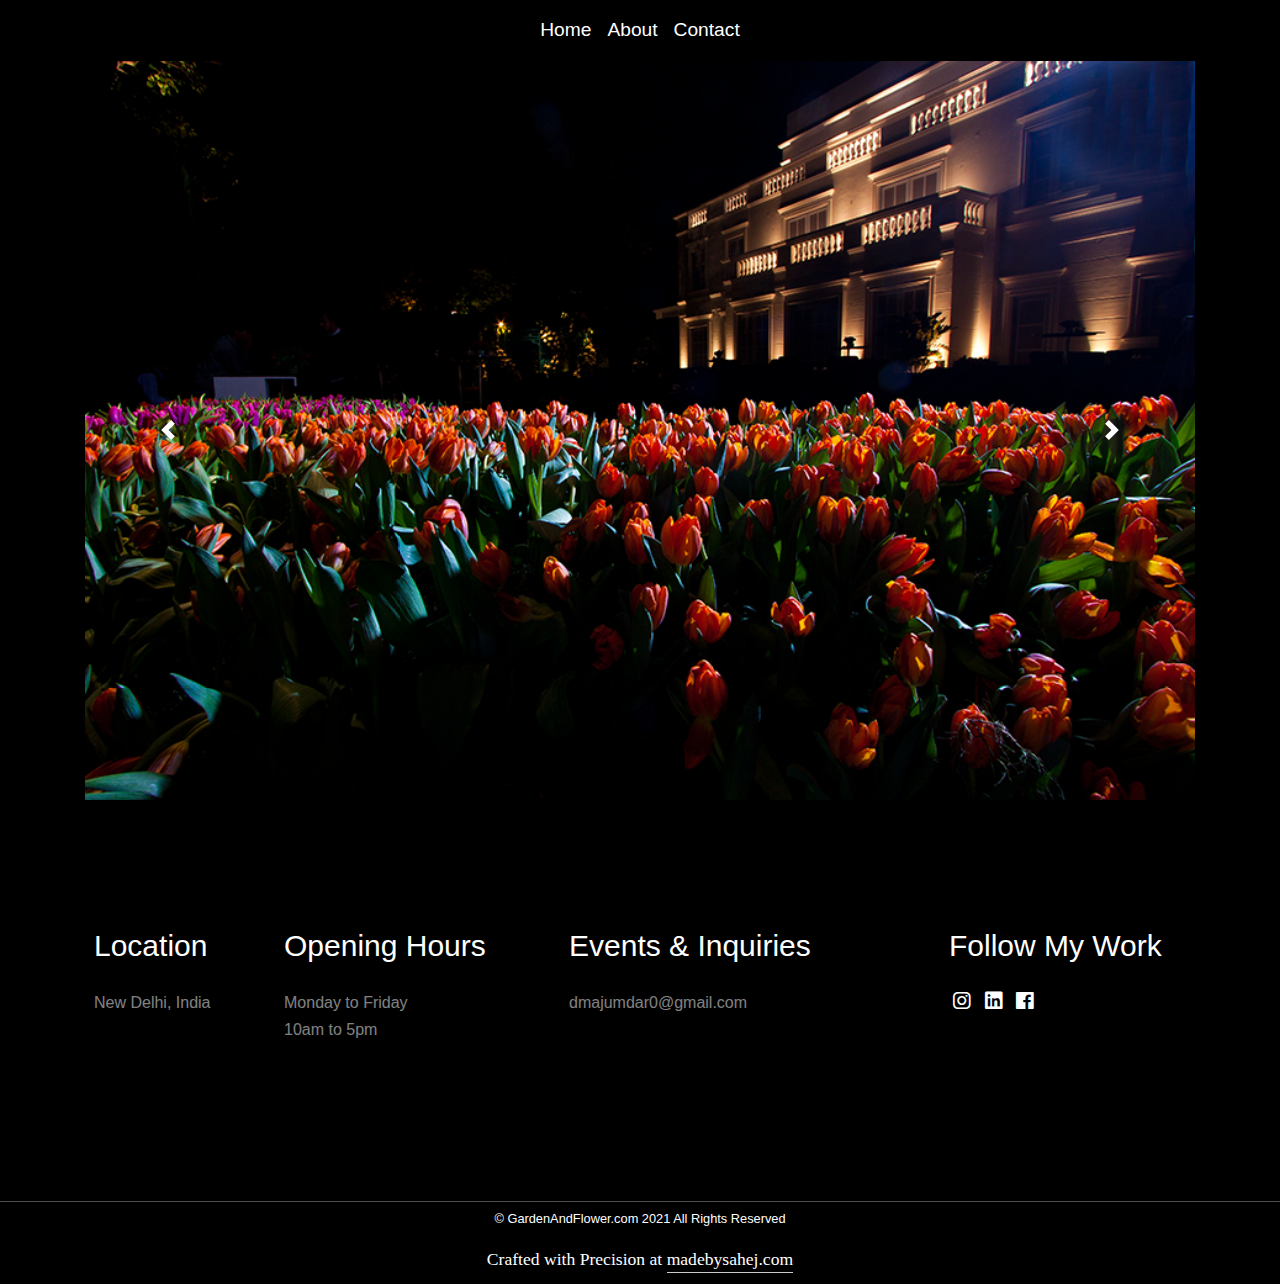
==== decor/index.html @ 406b1a4b "Style updates & Added Three pages" ====
<!doctype html>
<html lang="en">
<head>
	<meta charset="UTF-8">
    <meta name="viewport" content="width=device-width, initial-scale=1, shrink-to-fit=no">
	<meta name="author" content="Dr. Debjani Majumdar's Bespoke Flower Designs">

  <link rel="stylesheet" href="https://maxcdn.bootstrapcdn.com/bootstrap/4.0.0/css/bootstrap.min.css" integrity="sha384-Gn5384xqQ1aoWXA+058RXPxPg6fy4IWvTNh0E263XmFcJlSAwiGgFAW/dAiS6JXm" crossorigin="anonymous">
  <link rel="stylesheet" href="../assets/font-awesome/css/fontawesome-all.min.css">
  <link rel="stylesheet" href="../assets/css/magnific-popup.css">
  <link rel="stylesheet" href="../assets/css/odometer-theme-default.css">
  <link rel="stylesheet" href="../assets/css/style.css">

  <link rel="apple-touch-icon" sizes="180x180" href="../apple-touch-icon.png">
  <link rel="icon" type="image/png" sizes="32x32" href="../favicon-32x32.png">
  <link rel="icon" type="image/png" sizes="16x16" href="../favicon-16x16.png">
  <link rel="manifest" href="../site.webmanifest">
  <link rel="mask-icon" href="../safari-pinned-tab.svg" color="#5bbad5">
  <meta name="msapplication-TileColor" content="#da532c">
  <meta name="theme-color" content="#ffffff">

	<title>Decor by Dr. Debjani Majumdar</title>

</head>
<body class="has-loading-screen">

<div class="ts-page-wrapper">
    <!--Brand Navigation
    ====================================================================================================================
    -->

      <nav class="navbar navbar-expand-md fixed-top navbar-dark">
        <div class="container justify-content-end">
          <div class="collapse navbar-collapse" id="navbarSupportedContent">
            <ul class="navbar-nav me-auto mb-2 mb-lg-0 nav-links" id="nav-item">
              <li class="nav-item">
                <a class="nav-link" href="../">Home</a>
              </li>
              <li class="nav-item">
                <a class="nav-link" href="../about.html">About</a>
              </li>
              <li class="nav-item">
                <a class="nav-link" href="#ts-footer">Contact</a>
              </li>
            </ul>
          </div>
        </div>
      </nav>


    

    <!--Content
    ====================================================================================================================
    -->
    <div class="ts-content">
        
        <!--MAIN CONTENT
        ================================================================================================================
        ================================================================================================================
        -->
        <main id="ts-content">

            <!--Description
            ============================================================================================================
            -->
            <section class="pb-0 carousel-section">
                <div class="container">
                    <div id="carouselExampleControls" class="carousel slide" data-ride="carousel">
                        <div class="carousel-inner">
                          <div class="carousel-item active">
                            <img class="d-block w-100" src="1.jpg" alt="First slide">
                          </div>
                          <div class="carousel-item">
                            <img class="d-block w-100" src="2.jpg" alt="Second slide">
                          </div>
                          <div class="carousel-item">
                            <img class="d-block w-100" src="3.jpg" alt="Third slide">
                          </div>
                          <div class="carousel-item">
                            <img class="d-block w-100" src="4.jpg" alt="Fourth slide">
                          </div>
                          <div class="carousel-item">
                            <img class="d-block w-100" src="5.jpg" alt="Fifth slide">
                          </div>
                          <div class="carousel-item">
                            <img class="d-block w-100" src="6.jpg" alt="Sixth slide">
                          </div>
                          <div class="carousel-item">
                            <img class="d-block w-100" src="7.jpg" alt="Seventh slide">
                          </div>
                          <div class="carousel-item">
                            <img class="d-block w-100" src="8.jpg" alt="Eighth slide">
                          </div>
                          <div class="carousel-item">
                            <img class="d-block w-100" src="9.JPG" alt="Ninth slide">
                          </div>
                          <div class="carousel-item">
                            <img class="d-block w-100" src="10.JPG" alt="Tenth slide">
                          </div>
                          <div class="carousel-item">
                            <img class="d-block w-100" src="11.JPG" alt="Eleventh slide">
                          </div>
                          <div class="carousel-item">
                            <img class="d-block w-100" src="12.JPG" alt="Eleventh slide">
                          </div>
                          <div class="carousel-item">
                            <img class="d-block w-100" src="13.JPG" alt="Eleventh slide">
                          </div >
                          <div class="carousel-item">
                            <img class="d-block w-100" src="14.jpg" alt="Eleventh slide">
                          </div>
                          <div class="carousel-item">
                            <img class="d-block w-100" src="15.jpg" alt="Eleventh slide">
                          </div>
                          <div class="carousel-item">
                            <img class="d-block w-100" src="16.jpeg" alt="Eleventh slide">
                          </div>
                          <div class="carousel-item">
                            <img class="d-block w-100" src="17.JPG" alt="Eleventh slide">
                          </div>
                          <div class="carousel-item">
                            <img class="d-block w-100" src="19.jpg" alt="Eleventh slide">
                          </div>
                          <div class="carousel-item">
                            <img class="d-block w-100" src="20.jpg" alt="Eleventh slide">
                          </div>
                          <div class="carousel-item">
                            <img class="d-block w-100" src="21.jpg" alt="Eleventh slide">
                          </div>
                        </div>
                        <a class="carousel-control-prev" href="#carouselExampleControls" role="button" data-slide="prev">
                          <span class="carousel-control-prev-icon" aria-hidden="true"></span>
                          <span class="sr-only">Previous</span>
                        </a>
                        <a class="carousel-control-next" href="#carouselExampleControls" role="button" data-slide="next">
                          <span class="carousel-control-next-icon" aria-hidden="true"></span>
                          <span class="sr-only">Next</span>
                        </a>
                      </div>
                </div>
            </section>  
        <!--FOOTER
        ================================================================================================================
        ================================================================================================================
        -->
        <footer id="ts-footer">
            <section id="ts-footer-main">
                <div class="container">

                    <div class="row">

                        <div class="col-md-2 px-4">
                            <h3>Location</h3>
                            <p>New Delhi, India
                            </p>
                        </div>
                        <div class="col-md-3 px-4">
                            <h3>Opening Hours</h3>
                            <p>Monday to Friday<br>
                                10am to 5pm
                                
                            </p>
                        </div>
                        <div class="col-md-4 px-4">
                            <h3>Events & Inquiries</h3>
                            <p><a href="mailto:dmajumdar0@gmail.com">dmajumdar0@gmail.com</a><br>
                                

                            </p>
                        </div>
                        <div class="col-md-3 px-4">
                            <h3>Follow My Work</h3>
                            <div class="ts-group h5">
                                <a href="https://www.instagram.com/gardenandflower_official/" target="blank" class="px-1">
                                    <i class="fab fa-instagram"></i>
                                </a>
                                <a href="https://www.linkedin.com/in/debjani-maitra-998a851a5/" target="blank" class="px-1">
                                    <i class="fab fa-linkedin"></i>
                                </a>
                                <a href="https://www.facebook.com/gardenandflowerofficial/" target="blank" class="px-1">
                                    <i class="fab fa-facebook"></i>
                                </a>
                            </div>
                        </div>

                    </div>
                </div>
            </section>

            <section>
                <div class="container py-1 text-center">
                    <small>© GardenAndFlower.com 2021 All Rights Reserved</small>
                    <h6 class="font-alt pt-3 credit">Crafted with Precision at <a href="https://madebysahej.com" class="ts-underline mb-5 mb-md-0 d-inline-block">madebysahej.com</a></h6>
                </div>
            </section>

        </footer>
        <!--end #footer-->

    </div>
    <!--end page-->

</div>

    <script src="https://code.jquery.com/jquery-3.3.1.slim.min.js" integrity="sha384-q8i/X+965DzO0rT7abK41JStQIAqVgRVzpbzo5smXKp4YfRvH+8abtTE1Pi6jizo" crossorigin="anonymous"></script>
    <script src="https://cdnjs.cloudflare.com/ajax/libs/popper.js/1.14.7/umd/popper.min.js" integrity="sha384-UO2eT0CpHqdSJQ6hJty5KVphtPhzWj9WO1clHTMGa3JDZwrnQq4sF86dIHNDz0W1" crossorigin="anonymous"></script>
	<script src="../assets/bootstrap/js/bootstrap.min.js"></script>
    <script src="../assets/js/imagesloaded.pkgd.min.js"></script>
	<script src="../assets/js/isInViewport.jquery.js"></script>
	<script src="../assets/js/jquery.magnific-popup.min.js"></script>
	<script src="../assets/js/scrolla.jquery.min.js"></script>
	<script src="../assets/js/jquery.validate.min.js"></script>
	<script src="../assets/js/jquery-validate.bootstrap-tooltip.min.js"></script>
	<script src="../assets/js/owl.carousel.min.js"></script>
    <script src="../assets/js/custom.js"></script>

</body>
</html>
---- assets/css/odometer-theme-default.css ----
.odometer.odometer-auto-theme, .odometer.odometer-theme-default {
  display: inline-block;
  vertical-align: middle;
  *vertical-align: auto;
  *zoom: 1;
  *display: inline;
  position: relative;
}
.odometer.odometer-auto-theme .odometer-digit, .odometer.odometer-theme-default .odometer-digit {
  display: inline-block;
  vertical-align: middle;
  *vertical-align: auto;
  *zoom: 1;
  *display: inline;
  position: relative;
}
.odometer.odometer-auto-theme .odometer-digit .odometer-digit-spacer, .odometer.odometer-theme-default .odometer-digit .odometer-digit-spacer {
  display: inline-block;
  vertical-align: middle;
  *vertical-align: auto;
  *zoom: 1;
  *display: inline;
  visibility: hidden;
}
.odometer.odometer-auto-theme .odometer-digit .odometer-digit-inner, .odometer.odometer-theme-default .odometer-digit .odometer-digit-inner {
  text-align: left;
  display: block;
  position: absolute;
  top: 0;
  left: 0;
  right: 0;
  bottom: 0;
  overflow: hidden;
}
.odometer.odometer-auto-theme .odometer-digit .odometer-ribbon, .odometer.odometer-theme-default .odometer-digit .odometer-ribbon {
  display: block;
}
.odometer.odometer-auto-theme .odometer-digit .odometer-ribbon-inner, .odometer.odometer-theme-default .odometer-digit .odometer-ribbon-inner {
  display: block;
  -webkit-backface-visibility: hidden;
}
.odometer.odometer-auto-theme .odometer-digit .odometer-value, .odometer.odometer-theme-default .odometer-digit .odometer-value {
  display: block;
  -webkit-transform: translateZ(0);
}
.odometer.odometer-auto-theme .odometer-digit .odometer-value.odometer-last-value, .odometer.odometer-theme-default .odometer-digit .odometer-value.odometer-last-value {
  position: absolute;
}
.odometer.odometer-auto-theme.odometer-animating-up .odometer-ribbon-inner, .odometer.odometer-theme-default.odometer-animating-up .odometer-ribbon-inner {
  -webkit-transition: -webkit-transform 2s;
  -moz-transition: -moz-transform 2s;
  -ms-transition: -ms-transform 2s;
  -o-transition: -o-transform 2s;
  transition: transform 2s;
}
.odometer.odometer-auto-theme.odometer-animating-up.odometer-animating .odometer-ribbon-inner, .odometer.odometer-theme-default.odometer-animating-up.odometer-animating .odometer-ribbon-inner {
  -webkit-transform: translateY(-100%);
  -moz-transform: translateY(-100%);
  -ms-transform: translateY(-100%);
  -o-transform: translateY(-100%);
  transform: translateY(-100%);
}
.odometer.odometer-auto-theme.odometer-animating-down .odometer-ribbon-inner, .odometer.odometer-theme-default.odometer-animating-down .odometer-ribbon-inner {
  -webkit-transform: translateY(-100%);
  -moz-transform: translateY(-100%);
  -ms-transform: translateY(-100%);
  -o-transform: translateY(-100%);
  transform: translateY(-100%);
}
.odometer.odometer-auto-theme.odometer-animating-down.odometer-animating .odometer-ribbon-inner, .odometer.odometer-theme-default.odometer-animating-down.odometer-animating .odometer-ribbon-inner {
  -webkit-transition: -webkit-transform 2s;
  -moz-transition: -moz-transform 2s;
  -ms-transition: -ms-transform 2s;
  -o-transition: -o-transform 2s;
  transition: transform 2s;
  -webkit-transform: translateY(0);
  -moz-transform: translateY(0);
  -ms-transform: translateY(0);
  -o-transform: translateY(0);
  transform: translateY(0);
}

.odometer.odometer-auto-theme, .odometer.odometer-theme-default {
  font-family: "Helvetica Neue", sans-serif;
  line-height: 1.1em;
}
.odometer.odometer-auto-theme .odometer-value, .odometer.odometer-theme-default .odometer-value {
  text-align: center;
}
---- assets/css/style.css ----
/*----------------------------------------------------------------------------------------------------------------------
Project:	    Preus
Version:        1.0.0

Default Color   #000;
Background Color  #fff;

Body copy:		'Poppins', sans-serif; 16px;
Headers:		'Poppins', sans-serif;

----------------------------------------------------------------------------------------------------------------------*/

/*----------------------------------------------------------------------------------------------------------------------
[Table of contents]

A. Basic Styling
  -- Styling

B. Helpers
  -- animations
  -- align
  -- borders
  -- colors
  -- column-count
  -- background
  -- height
  -- margin
  -- list
  -- no-gutters
  -- opacity
  -- overflow
  -- padding
  -- position
  -- shadow
  -- typography
  -- title
  -- transitions
  -- utilities
  -- video-bg
  -- width
  -- z-index

C. Components
  -- block
  -- blockquote
  -- blog
  -- box
  -- buttons
  -- card
  -- circle
  -- description-list
  -- forms
  -- footer
  -- gallery
  -- hr
  -- inputs
  -- item
  -- list
  -- loading-screen
  -- map
  -- member
  -- hero
  -- navbar
  -- page
  -- partners

D. Plugins Styles
  -- Magnific Popup
  -- Owl Carousel

E. Template Specific Elements
  -- Other


----------------------------------------------------------------------------------------------------------------------*/

/***********************************************************************************************************************
A. Basic Styling
***********************************************************************************************************************/

/*-------------------------------------------
  -- Styling - Colors, Font Size, Font Family
-------------------------------------------*/

body {
    font-family: 'DM Sans', sans-serif;
    font-size: 1rem;
    margin: 0;
    padding: 0;
}

html {
    font-size: 90%;
}

@media (min-width: 36rem) and (max-width: 47.9375rem) {
    html {
        font-size: 85%;
    }
}

@media (min-width: 48rem) and (max-width: 61.9375rem) {
    html {
        font-size: 90%;
    }
}

@media (min-width: 62rem) and (max-width: 74.9375rem) {
    html {
        font-size: 95%;
    }
}

@media (min-width: 75rem) {
    html {
        font-size: 100%;
    }
}

h1, .ts-h1 {
    font-weight: 600;
    margin-bottom: .5rem;
}

@media (min-width: 48rem) {
    h1, .ts-h1 {
        font-size: 3rem;
    }
}

@media (min-width: 75rem) {
    h1, .ts-h1 {
        font-size: 4rem;
    }
}

@media (min-width: 62rem) {
    h1, .ts-h1 {
        margin-bottom: 1rem;
    }
}

h2, .ts-h2 {
    font-size: 1.625rem;
    font-weight: 300;
}

@media (min-width: 48rem) {
    h2, .ts-h2 {
        font-size: 1.875rem;
    }
}

@media (min-width: 75rem) {
    h2, .ts-h2 {
        font-size: 2.25rem;
    }
}

h3, .ts-h3 {
    font-size: 1.5rem;
    margin-bottom: 1.5625rem;
}

@media (min-width: 36rem) {
    h3, .ts-h3 {
        font-size: 1.375rem;
    }
}

.pd-lg {
    padding-left: 30;
}

@media (min-width: 75rem) {
    h3, .ts-h3 {
        font-size: 1.875rem;
    }
    
    .pd-lg {
        padding-left: 80px;
    }
}

h4, .ts-h4 {
    font-size: 1.25rem;
    font-weight: 300;
}
#head {
    font-size: 2.5rem;
    font-weight: 400;
    margin-top: auto;
}

.hero-wrapper {
    height: 100%;
}

.subhead {
    margin-top: 5vh;
    text-shadow: 0px 0px 30px rgba(0, 0, 0, 1);
    line-height: 1.5;
}

.about-pic {
    max-width: 100%;
    margin-bottom: 20px;
}

.details {
    max-width: 66%;
}

@media (max-width: 74.9rem) {
    #head {
        font-size: 1.8rem;
        margin-top: ;
    }
    h2 {
        font-size: 2rem;
    }
    .subhead {
        font-size: 1.1rem;
    }
}
.subhead {
    font-size: 1.3rem;
}


@media (min-width: 48rem) {
    h4, .ts-h4 {
        font-size: 1.5rem;
    }
    .about-pic {
    padding-right: 5vw;
    }
}

h5, .ts-h5 {
    font-size: 1.125rem;
    line-height: 1.5;
}

@media (min-width: 36rem) {
    h5, .ts-h5 {
        font-size: 1.25rem;
    }
}

h6, .ts-h6 {
    font-size: 1rem;
    line-height: 1.5;
}

.font-alt {
    font-family: 'Crimson Text', serif  !important;
}

.credit {
    font-size: 1.1rem;
}

/***********************************************************************************************************************
B. Helpers
***********************************************************************************************************************/

/*-------------------------------------------
  -- Animations
-------------------------------------------*/

[data-animate] {
    opacity: 0;
    -webkit-animation-fill-mode: forwards;
            animation-fill-mode: forwards;
    -webkit-animation-duration: .8s;
            animation-duration: .8s;
    -webkit-animation-timing-function: cubic-bezier(.67, .01, .08, .99);
            animation-timing-function: cubic-bezier(.67, .01, .08, .99);
}

/* Fade In Up */

@-webkit-keyframes ts-fadeInUp {
    from {
        opacity: 0;
        -webkit-transform: translate3d(0, 1.25rem, 0);
                transform: translate3d(0, 1.25rem, 0);
    }

    to {
        opacity: 1;
        -webkit-transform: translate3d(0, 0, 0);
                transform: translate3d(0, 0, 0);
    }
}

@keyframes ts-fadeInUp {
    from {
        opacity: 0;
        -webkit-transform: translate3d(0, 1.25rem, 0);
                transform: translate3d(0, 1.25rem, 0);
    }

    to {
        opacity: 1;
        -webkit-transform: translate3d(0, 0, 0);
                transform: translate3d(0, 0, 0);
    }
}

.ts-fadeInUp {
    -webkit-animation-name: ts-fadeInUp;
            animation-name: ts-fadeInUp;
}

/* Fade In Down */

@-webkit-keyframes ts-fadeInDown {
    from {
        opacity: 0;
        -webkit-transform: translate3d(0, -1.25rem, 0);
                transform: translate3d(0, -1.25rem, 0);
    }

    to {
        opacity: 1;
        -webkit-transform: translate3d(0, 0, 0);
                transform: translate3d(0, 0, 0);
    }
}

@keyframes ts-fadeInDown {
    from {
        opacity: 0;
        -webkit-transform: translate3d(0, -1.25rem, 0);
                transform: translate3d(0, -1.25rem, 0);
    }

    to {
        opacity: 1;
        -webkit-transform: translate3d(0, 0, 0);
                transform: translate3d(0, 0, 0);
    }
}

.ts-fadeInDown {
    -webkit-animation-name: ts-fadeInDown;
            animation-name: ts-fadeInDown;
}

/* Fade In Left */

@-webkit-keyframes ts-fadeInLeft {
    from {
        opacity: 0;
        -webkit-transform: translate3d(-1.25rem, 0, 0);
                transform: translate3d(-1.25rem, 0, 0);
    }

    to {
        opacity: 1;
        -webkit-transform: translate3d(0, 0, 0);
                transform: translate3d(0, 0, 0);
    }
}

@keyframes ts-fadeInLeft {
    from {
        opacity: 0;
        -webkit-transform: translate3d(-1.25rem, 0, 0);
                transform: translate3d(-1.25rem, 0, 0);
    }

    to {
        opacity: 1;
        -webkit-transform: translate3d(0, 0, 0);
                transform: translate3d(0, 0, 0);
    }
}

.ts-fadeInLeft {
    -webkit-animation-name: ts-fadeInLeft;
            animation-name: ts-fadeInLeft;
}

/* Fade In Right */

@-webkit-keyframes ts-fadeInRight {
    from {
        opacity: 0;
        -webkit-transform: translate3d(1.25rem, 0, 0);
                transform: translate3d(1.25rem, 0, 0);
    }

    to {
        opacity: 1;
        -webkit-transform: translate3d(0, 0, 0);
                transform: translate3d(0, 0, 0);
    }
}

@keyframes ts-fadeInRight {
    from {
        opacity: 0;
        -webkit-transform: translate3d(1.25rem, 0, 0);
                transform: translate3d(1.25rem, 0, 0);
    }

    to {
        opacity: 1;
        -webkit-transform: translate3d(0, 0, 0);
                transform: translate3d(0, 0, 0);
    }
}

.ts-fadeInRight {
    -webkit-animation-name: ts-fadeInRight;
            animation-name: ts-fadeInRight;
}

/* Zoom In */

@-webkit-keyframes ts-zoomIn {
    from {
        opacity: 0;
        -webkit-transform: scale(.5);
                transform: scale(.5);
    }

    to {
        opacity: 1;
        -webkit-transform: scale(1);
                transform: scale(1);
    }
}

@keyframes ts-zoomIn {
    from {
        opacity: 0;
        -webkit-transform: scale(.5);
                transform: scale(.5);
    }

    to {
        opacity: 1;
        -webkit-transform: scale(1);
                transform: scale(1);
    }
}

.ts-zoomIn {
    -webkit-animation-name: ts-zoomIn;
            animation-name: ts-zoomIn;
}

/* Zoom Out In */

@-webkit-keyframes ts-zoomOutIn {
    from {
        opacity: 0;
        -webkit-transform: scale(1.1);
                transform: scale(1.1);
    }

    to {
        opacity: 1;
        -webkit-transform: scale(1);
                transform: scale(1);
    }
}

@keyframes ts-zoomOutIn {
    from {
        opacity: 0;
        -webkit-transform: scale(1.1);
                transform: scale(1.1);
    }

    to {
        opacity: 1;
        -webkit-transform: scale(1);
                transform: scale(1);
    }
}

.ts-zoomOutIn {
    -webkit-animation-name: ts-zoomOutIn;
            animation-name: ts-zoomOutIn;
}

/* Zoom In Short */

@-webkit-keyframes ts-zoomInShort {
    from {
        opacity: 0;
        -webkit-transform: scale(.9);
                transform: scale(.9);
    }

    to {
        opacity: 1;
        -webkit-transform: scale(1);
                transform: scale(1);
    }
}

@keyframes ts-zoomInShort {
    from {
        opacity: 0;
        -webkit-transform: scale(.9);
                transform: scale(.9);
    }

    to {
        opacity: 1;
        -webkit-transform: scale(1);
                transform: scale(1);
    }
}

.ts-zoomInShort {
    -webkit-animation-name: ts-zoomInShort;
            animation-name: ts-zoomInShort;
}

/* Reveal */

@-webkit-keyframes ts-reveal {
    from {
        opacity: 0;
        -webkit-transform: scale(.9);
                transform: scale(.9);
    }

    to {
        opacity: 1;
        -webkit-transform: scale(1);
                transform: scale(1);
    }
}

@keyframes ts-reveal {
    from {
        opacity: 0;
        -webkit-transform: scale(.9);
                transform: scale(.9);
    }

    to {
        opacity: 1;
        -webkit-transform: scale(1);
                transform: scale(1);
    }
}

[data-animate="ts-reveal"] {
    opacity: 1;
}

[data-animate="ts-reveal"].animated .wrapper span {
    -webkit-transform: translateY(0%);
            transform: translateY(0%);
}

[data-animate="ts-reveal"] .wrapper {
    display: inline-block;
    margin-bottom: -1rem;
    overflow: hidden;
}

[data-animate="ts-reveal"] .wrapper span {
    display: inline-block;
    transition: transform 1.5s cubic-bezier(0.65, 0, 0.35, 1);
    transition: transform 1.5s cubic-bezier(0.65, 0, 0.35, 1);
    transition: transform 1.5s cubic-bezier(0.65, 0, 0.35, 1);
                -webkit-transform 1s cubic-bezier(0.65, 0, 0.35, 1);
    -webkit-transform: translateY(100%);
            transform: translateY(100%);
}

/* -- Align */

.ts-align__vertical {
    display: flex;
    align-items: center;
}

/*-------------------------------------------
  -- Borders
-------------------------------------------*/

:root {
    /* Border radius *//* Border bottom */
}

.ts-border-radius__sm {
    border-radius: .125rem;
    overflow: hidden;
}

.ts-border-radius__md {
    border-radius: .25rem;
    overflow: hidden;
}

.ts-border-radius__lg {
    border-radius: .5rem;
    overflow: hidden;
}

.ts-border-radius__xl {
    border-radius: .75rem;
    overflow: hidden;
}

.ts-border-radius__pill {
    border-radius: 6.25rem !important;
    overflow: hidden;
}

.ts-border-radius__round-shape {
    border-radius: 187.5rem;
    overflow: hidden;
}

.ts-border-none {
    border: none;
}

.ts-border-bottom {
    border-bottom: .0625rem solid rgba(0, 0, 0, .1);
}

.ts-border-muted {
    border-color: rgba(0, 0, 0, .1) !important;
}

.ts-border-light {
    border-color: rgba(255, 255, 255, .2) !important;
}

.ts-border-dark {
    border-color: rgba(0, 0, 0, .4) !important;
}

.ts-font-color__white {
    color: #fff;
}

.ts-font-color__black {
    color: #000;
}

.ts-font-color__primary {
    color: #000;
}

.ts-bg-primary {
    background-color: #000;
}

.ts-column-count-2 {
    -webkit-column-count: 2;
            column-count: 2;
}

.ts-column-count-3 {
    -webkit-column-count: 3;
            column-count: 3;
}

.ts-column-count-4 {
    -webkit-column-count: 4;
            column-count: 4;
}

/*-------------------------------------------
  -- Background
-------------------------------------------*/

.full-width {
    width: 100%;
}

[data-bg-image] {
    background-size: cover;
    background-position: 50%;
}

.ts-background {
    bottom: 0;
    left: 0;
    height: 100%;
    overflow: hidden;
    position: absolute;
    width: 100%;
    z-index: -2;
}

.ts-background .ts-background {
    height: 100%;
    width: 100%;
}

.ts-background-repeat {
    background-repeat: repeat !important;
    background-size: inherit !important;
}

.ts-background-repeat .ts-background-image {
    background-repeat: repeat;
    background-size: inherit;
}

.ts-background-image, .ts-img-into-bg {
    background-repeat: no-repeat;
    background-size: cover;
    background-position: 50%;
    height: 100%;
    overflow: hidden;
    width: 100%;
    position: absolute;
    top: 0;
    left: 0;
}

.ts-background-image img, .ts-img-into-bg img {
    display: none;
}

.ts-background-original-size {
    background-size: inherit;
}

.ts-background-size-cover {
    background-size: cover;
}

.ts-background-size-contain {
    background-size: contain;
}

.ts-background-repeat-x {
    background-repeat: repeat-x;
}

.ts-background-repeat-y {
    background-repeat: repeat-y;
}

.ts-background-repeat-repeat {
    background-repeat: repeat;
    background-size: inherit;
}

.ts-background-position-top {
    background-position: top;
}

.ts-background-position-center {
    background-position: center;
}

.ts-background-position-bottom {
    background-position: bottom;
}

.ts-background-position-left {
    background-position-x: left !important;
}

.ts-background-position-right {
    background-position-x: right !important;
}

.ts-background-particles {
    height: 120%;
    left: 0;
    margin-left: -10%;
    margin-top: -10%;
    overflow: hidden;
    position: absolute;
    top: 0;
    width: 120%;
    z-index: 1;
}

.ts-background-is-dark {
    color: #fff;
}

.ts-background-is-dark .form-control {
    box-shadow: 0 0 0 .125rem rgba(255, 255, 255, .2);
}

.ts-background-is-dark .form-control:focus {
    box-shadow: 0 0 0 .125rem rgba(255, 255, 255, .4);
}

.ts-background-is-dark .ts-btn-border-muted {
    border-color: rgba(255, 255, 255, .1);
}

.ts-video-bg {
    height: 100%;
}

.ts-video-bg .fluid-width-video-wrapper {
    height: 100%;
}

.ts-bg-black {
    background-color: #000;
}

/*-------------------------------------------
  -- Height
-------------------------------------------*/

.ts-height--25vh {
    height: 25vh;
}

.ts-height--50vh {
    height: 50vh;
}

.ts-height--75vh {
    height: 75vh;
}

.ts-height--100vh {
    height: 100vh;
}

/*-------------------------------------------
  -- Margin
-------------------------------------------*/

.ts-mt__0 {
    margin-top: 0 !important;
}

.ts-mr__0 {
    margin-right: 0 !important;
}

.ts-mb__0 {
    margin-bottom: 0 !important;
}

.ts-ml__0 {
    margin-left: 0 !important;
}

.list.list-text li {
    margin-bottom: 3rem;
}

.list.list-dashed {
    list-style: none;
}

.list.list-dashed li h4 {
    position: relative;
}

.list.list-dashed li h4:before {
    background-color: #000;
    content: "";
    height: .2rem;
    font-size: 1.4rem;
    font-weight: 600;
    left: -2rem;
    opacity: .6;
    position: absolute;
    top: .5rem;
    width: 1rem;
}

.list h4 {
    font-size: 1.125rem;
    font-weight: 600;
}

.list h5 {
    font-size: .875rem;
    opacity: .5;
}

.text-white .list.list-dashed li h4:before {
    background-color: #fff;
}

.ts-description-list dt {
    font-size: .6875rem;
    text-transform: uppercase;
    opacity: .4;
}

@media (min-width: 36rem) {
    .desc-list{
        padding-left: 40px;
    }
}



/*-------------------------------------------
  -- No Gutters - Removes padding from col*
-------------------------------------------*/

.no-gutters {
    margin-right: 0;
    margin-left: 0;
}

.no-gutters > .col, .no-gutters > [class*="col-"] {
    padding-right: 0;
    padding-left: 0;
}

/*-------------------------------------------
  -- Opacity
-------------------------------------------*/

.ts-opacity__5 {
    opacity: .05;
}

.ts-opacity__10 {
    opacity: .1;
}

.ts-opacity__20 {
    opacity: .2;
}

.ts-opacity__30 {
    opacity: .3;
}

.ts-opacity__40 {
    opacity: .4;
}

.ts-opacity__50 {
    opacity: .5;
}

.ts-opacity__60 {
    opacity: .6;
}

.ts-opacity__70 {
    opacity: .7;
}

.ts-opacity__80 {
    opacity: .8;
}

.ts-opacity__90 {
    opacity: .9;
}

/*-------------------------------------------
  -- Overflow
-------------------------------------------*/

.ts-overflow-y--auto {
    overflow-y: auto;
}

.ts-overflow-x--auto {
    overflow-x: auto;
}

.ts-overflow-x--hidden {
    overflow-x: hidden;
}

.ts-overflow-y--hidden {
    overflow-y: hidden;
}

/*-------------------------------------------
  -- Padding
-------------------------------------------*/

.ts-pt__0 {
    padding-top: 0 !important;
}

.ts-pr__0 {
    padding-right: 0 !important;
}

.ts-pb__0 {
    padding-bottom: 0 !important;
}

.ts-pl__0 {
    padding-left: 0 !important;
}

/*-------------------------------------------
  -- Position
-------------------------------------------*/

/* Top */

.ts-top__0 {
    top: 0%;
}

.ts-top__50 {
    top: 50%;
}

.ts-top__100 {
    top: 100%;
}

/* Right */

.ts-right__0 {
    right: 0%;
}

.ts-right__50 {
    right: 50%;
}

.ts-right__100 {
    right: 100%;
}

.ts-right__inherit {
    right: inherit;
}

/* Bottom */

.ts-bottom__0 {
    bottom: 0%;
}

.ts-bottom__50 {
    bottom: 50%;
}

.ts-bottom__100 {
    bottom: 100%;
}

/* Left */

.ts-left__0 {
    left: 0%;
}

.ts-left__50 {
    left: 50%;
}

.ts-left__100 {
    left: 100%;
}

.ts-left__inherit {
    left: inherit;
}

.ts-push-left__100 {
    -webkit-transform: translateX(100%);
            transform: translateX(100%);
}

.ts-push-down__50 {
    -webkit-transform: translateY(50%);
            transform: translateY(50%);
}

.ts-push-up__50 {
    -webkit-transform: translateY(-50%);
            transform: translateY(-50%);
}

/*-------------------------------------------
  -- Shadow
-------------------------------------------*/

:root {
    /* Box shadow */
}

.ts-shadow__sm {
    box-shadow: 0 .125rem .3125rem rgba(0, 0, 0, .1);
}

.ts-shadow__md {
    box-shadow: .125rem .1875rem .9375rem rgba(0, 0, 0, .15);
}

.ts-shadow__lg {
    box-shadow: .375rem .3125rem 1.5625rem rgba(0, 0, 0, .2);
}

.ts-shadow__none {
    box-shadow: none !important;
}

/*-------------------------------------------
  -- Typography
-------------------------------------------*/

a {
    color: #000;
    transition: .3s ease;
}

a:hover {
    color: rgb(129, 129, 129);
    text-decoration: none;
}

a.ts-link {
    font-weight: 600;
    text-decoration: underline;
    text-transform: uppercase;
}

p {
    line-height: 1.6875rem;
    margin-bottom: 1.875rem;
    opacity: .5;
}

.ts-font-weight__normal {
    font-weight: normal;
}

.ts-font-weight__light {
    font-weight: lighter;
}

.ts-font-weight__bold {
    font-weight: bold;
}

.ts-text-small {
    font-size: .8125rem !important;
}

.ts-xs-text-center {
}

@media (max-width: 35.9375rem) {
    .ts-xs-text-center {
        text-align: center !important;
    }
}

.ts-text-muted {
    color: rgba(0, 0, 0, .6);
}

.ts-text-muted---white {
    color: rgba(255, 255, 255, .6) !important;
}

.ts-text-muted---white a {
    color: rgba(255, 255, 255, .6) !important;
}

.ts-text-muted---white a:hover {
    color: #fff !important;
}

.text-white a:not(.btn) {
    color: #fff;
}

.ts-text-black {
    color: #000 !important;
}

.ts-text-black a:not(.btn) {
    color: #000 !important;
}

.ts-text-underline {
    text-decoration: underline;
}

/*-------------------------------------------
  -- Title
-------------------------------------------*/

.ts-title {
}

@media (max-width: 35.9375rem) {
    .ts-title {
        margin-bottom: 2rem;
    }
}

@media (min-width: 36rem) and (max-width: 61.9375rem) {
    .ts-title {
        margin-bottom: 2.25rem;
    }
}

@media (min-width: 62rem) {
    .ts-title {
        margin-bottom: 2.5rem;
    }
}

.ts-title h5 {
    font-weight: normal;
    opacity: .5;
}

:root {
    /* Transition *//*--tr-cubic: .5s cubic-bezier(.03,.18,.05,1.01);*/
}

/*-------------------------------------------
  -- Utilities
-------------------------------------------*/

.ts-element {
    position: relative;
}

/* Social Icons */

.ts-social-icons {
    font-size: 120%;
}

.ts-social-icons a {
    padding: .125rem .25rem;
    color: #1f1f1f;
}

/* Overlay */

.ts-has-overlay {
    position: relative;
}

.ts-has-overlay:after {
    background-color: #000;
    content: "";
    height: 100%;
    left: 0;
    opacity: .7;
    position: absolute;
    top: 0;
    width: 100%;
    z-index: -1;
}

/* Flip x */

.ts-flip-x {
    -webkit-transform: scaleY(-1);
            transform: scaleY(-1);
}

/* Flip Y */

.ts-flip-y {
    -webkit-transform: scaleX(-1);
            transform: scaleX(-1);
}

.ts-has-talk-arrow {
    position: relative;
}

.ts-has-talk-arrow:after {
    border-style: solid;
    border-width: .625rem .625rem 0 0;
    border-color: #000 transparent transparent transparent;
    bottom: -0.625rem;
    content: "";
    left: 1rem;
    position: absolute;
}

.push-right {
    margin-left: 3rem;
    position: relative;
}

.push-left {
    margin-left: -3rem;
    position: relative;
}

.push-down {
    margin-top: 3rem;
    position: relative;
}

.push-up {
    margin-top: -3rem;
    position: relative;
}

.ts-img-fluid {
    max-height: 100vh;
}

.ts-pointer-none {
    pointer-events: none;
}

.ts-video-bg {
    height: 100%;
}

.ts-video-bg .fluid-width-video-wrapper {
    height: 100%;
}

.ts-video-bg iframe {
    border: 0;
    height: 100%;
    width: 100%;
}

/*-------------------------------------------
  -- Width
-------------------------------------------*/

.ts-width__10px {
    width: .625rem;
}

.ts-width__20px {
    width: 1.25rem;
}

.ts-width__30px {
    width: 1.875rem;
}

.ts-width__40px {
    width: 2.5rem;
}

.ts-width__50px {
    width: 3.125rem;
}

.ts-width__100px {
    width: 6.25rem;
}

.ts-width__200px {
    width: 12.5rem;
}

.ts-width__300px {
    width: 18.75rem;
}

.ts-width__400px {
    width: 25rem;
}

.ts-width__500px {
    width: 31.25rem;
}

.ts-width__inherit {
    width: inherit !important;
}

.ts-width__auto {
    width: auto !important;
}

/*-------------------------------------------
  -- Z-index
-------------------------------------------*/

.ts-z-index__-1 {
    z-index: -1 !important;
}

.ts-z-index__0 {
    z-index: 0 !important;
}

.ts-z-index__1 {
    z-index: 1 !important;
}

.ts-z-index__2 {
    z-index: 2 !important;
}

.ts-z-index__1000 {
    z-index: 1000 !important;
}

/***********************************************************************************************************************
C. Components
***********************************************************************************************************************/

/*-------------------------------------------
  -- Block
-------------------------------------------*/

.ts-block {
    padding-bottom: 4rem;
    padding-top: 4rem;
    position: relative;
}

@media (min-width: 62rem) and (max-width: 74.9375rem) {
    .ts-block {
        padding-bottom: 8rem;
        padding-top: 8rem;
    }
}

.ts-block-inside {
    padding: 1.5rem;
    position: relative;
}

@media (min-width: 36rem) and (max-width: 61.9375rem) {
    .ts-block-inside {
        padding: 2.625rem;
    }
}

@media (min-width: 62rem) {
    .ts-block-inside {
        padding: 4rem;
    }
}

section {
    position: relative;
}

.coming-soon {
    padding-top: 8rem;
    padding-bottom: 8rem;
    background-color: #fff;
}

@media (max-width: 768px) {
    .coming-soon {
        padding-top: 4rem;
        padding-bottom: 4rem;
        background-color: #fff;
    }
}

.carousel-section {
    padding-top: 60px;
    background-color: #000;
    border-bot tom: .0625rem solid rgba(255, 255, 255, .3)
}

/*-------------------------------------------
  -- Blockquote
-------------------------------------------*/

blockquote h2 {
    margin-bottom: 2rem;
}

.blockquote-footer {
    opacity: .6;
}

.blockquote-footer:before {
    display: none;
}

.ts-blog-thumb {
    margin-bottom: 2rem;
}

.ts-blog-thumb .ts-blog-image {
    background-color: #000;
    display: block;
    margin-bottom: 2rem;
    height: 15rem;
    position: relative;
    z-index: 1;
}

.ts-blog-thumb .ts-blog-image:hover .ts-background-image {
    opacity: .5;
}

.ts-blog-thumb .ts-blog-image:hover:after {
    opacity: 1;
    -webkit-transform: scale(1);
            transform: scale(1);
}

.ts-blog-thumb .ts-blog-image:after {
    color: #fff;
    font-weight: 600;
    font-family: "Font Awesome 5 Free";
    position: absolute;
    top: 0;
    left: 0;
    content: "\f06e";
    font-size: 2rem;
    height: 3rem;
    width: 2rem;
    right: 0;
    bottom: 0;
    margin: auto;
    opacity: 0;
    transition: .3s ease;
    -webkit-transform: scale(1.1);
            transform: scale(1.1);
}

.ts-blog-thumb .ts-blog-image .ts-background-image {
    transition: .3s ease;
}

.ts-blog-thumb h4 {
    text-decoration: underline;
}

.ts-blog-thumb h6 {
    font-size: 80%;
    margin-bottom: 1rem;
    opacity: .5;
}

.ts-blog-thumb footer a {
    font-size: 90%;
    opacity: .4;
}

.ts-blog-thumb footer a:hover {
    opacity: 1;
}

.blog-post {
    margin-bottom: 6rem;
}

.blog-post .blog-post-header-image {
    display: block;
    margin-bottom: 2rem;
}

.blog-post .blog-post-header-image img {
    height: auto;
    width: 100%;
}

.blog-post h2 {
    margin-bottom: 2rem;
}

.blog-post .meta {
    font-size: .875rem;
    margin-bottom: 1rem;
}

.blog-post .meta .link-icon {
    display: inline-block;
    margin-right: 2rem;
    margin-bottom: .5rem;
    opacity: .6;
}

.blog-post .meta .link-icon i {
    margin-right: .5rem;
    opacity: .6;
}

.blog-post .meta .tags {
    margin-top: .5rem;
    margin-bottom: .5rem;
}

.blog-post .meta .tag {
    display: inline-block;
    background-color: #000;
    color: #fff;
    font-size: .75rem;
    padding: .25rem .5rem;
}

.page-item:first-child .page-link, .page-item:last-child .page-link {
    border-radius: 0;
}

.page-item.active .page-link {
    background-color: #000;
    color: #fff;
}

.page-item .page-link {
    border: none;
    color: #000;
}

#sidebar aside {
    margin-bottom: 2rem;
}

#sidebar ul {
    font-size: .875rem;
}

#sidebar ul a {
    display: block;
    padding-top: .25rem;
    padding-bottom: .25rem;
    opacity: .6;
}

#sidebar ul a:hover {
    opacity: 1;
}

.comment-wrapper {
    padding-left: 7rem;
}

.comment-wrapper .date {
    font-size: .75rem;
}

.comments ul {
    list-style: none;
}

.comments-child {
    padding-left: 7rem;
}

.post-author .wrapper {
    padding-left: 7rem;
}

/*-------------------------------------------
  -- Box
-------------------------------------------*/

.ts-box {
    background-color: #fff;
    border-radius: .25rem;
    margin-bottom: 1.875rem;
    box-shadow: .125rem .1875rem .9375rem rgba(0, 0, 0, .15);
    padding: 1.5625rem;
}

/*-------------------------------------------
  -- Buttons
-------------------------------------------*/

.btn {
    border-width: .125rem;
    box-shadow: none;
    font-weight: 400;
    font-size: 1.2rem;
    padding: 1.2rem 2.5rem;
    position: relative;
    outline: none !important;
    border: 1px solid black;
    border-radius: 0;
}

.btn-dark:hover {
    color: black;
    background-color: transparent;
}

.btn-dark{
    color: #fff;
    background-color: black;
}

.btn:hover {
    text-decoration: underline;
}

.btn:hover .fa-arrow-right {
    -webkit-transform: translateX(.5rem);
            transform: translateX(.5rem);
}

.btn.btn-sm {
    padding: .75rem 1.5rem;
}

.btn.ts-btn-arrow:after {
    content: "\f061";
    font-family: "Font Awesome 5 Free";
    font-weight: 900;
    font-size: .625rem;
    margin-left: .75rem;
    position: relative;
    top: -0.0625rem;
    vertical-align: middle;
}

.btn span {
    transition: .3s ease;
}

.btn .status {
    bottom: 0;
    height: 1.375rem;
    left: 0;
    margin: auto;
    position: absolute;
    top: 0;
    right: 0;
    width: 1.5rem;
}

.btn .status .spinner {
    left: .3125rem;
    transition: .3s ease;
    top: .1875rem;
    position: absolute;
    opacity: 0;
}

.btn .status .status-icon {
    border-radius: 50%;
    left: 0;
    opacity: 0;
    font-size: .625rem;
    padding: .25rem .4375rem;
    position: relative;
    transition: .3s ease;
    z-index: 1;
    -webkit-transform: scale(0);
            transform: scale(0);
}

.btn .status .status-icon.valid {
    background-color: green;
}

.btn .status .status-icon.invalid {
    background-color: red;
}

.btn.processing span {
    opacity: .2;
}

.btn.processing .spinner {
    opacity: 1;
}

.btn.done .ts-spinner {
    opacity: 0;
}

.btn.done .status-icon {
    -webkit-transform: scale(1);
            transform: scale(1);
    opacity: 1;
}

.ts-btn-effect {
    display: inline-block;
    position: relative;
    overflow: hidden;
    vertical-align: middle;
}

.ts-btn-effect:hover .ts-hidden {
    -webkit-transform: translateX(0%);
            transform: translateX(0%);
}

.ts-btn-effect:hover .ts-visible {
    -webkit-transform: translateX(100%);
            transform: translateX(100%);
}

.ts-btn-effect .ts-visible {
    -webkit-transform: translateX(0%);
            transform: translateX(0%);
    transition: .3s ease;
}

.ts-btn-effect .ts-hidden {
    position: absolute;
    top: 0;
    left: 0;
    -webkit-transform: translateX(-100%);
            transform: translateX(-100%);
    transition: .3s ease;
}

.btn-primary {
    background-color: #000;
    border-color: #000;
    color: #fff;
}

.btn-primary:hover {
    background-color: #000;
    border-color: #000;
    box-shadow: none;
}

.btn-primary:focus {
    background-color: #000;
    border-color: #000;
    box-shadow: none;
}

.btn-primary:active {
    background-color: #000;
    border-color: #000;
    box-shadow: none;
}

.btn-lg {
    padding: .75rem 1.5rem;
    font-size: 1.125rem;
}

.btn-sm {
    font-size: .8125rem;
    padding: .375rem 1rem;
}

.btn-xs {
    font-size: .75rem;
    font-weight: 600;
    padding: .125rem .6875rem;
    text-transform: uppercase;
}

[class*="btn-outline-"] {
    box-shadow: none;
}

.ts-link-arrow-effect {
    overflow: hidden;
    display: inline-block;
    font-size: .75rem;
    text-transform: uppercase;
    font-weight: 700;
    color: #fff;
    position: relative;
    padding-right: 2rem;
}

/*
  &:hover {
    color: var(--color-white);
    &:before {
      animation: ts-link-arrow-effect-animation-in;
      animation-fill-mode: forwards;
      animation-duration: .4s;
      animation-timing-function: cubic-bezier(.6,.01,0,1);
    }
    span {
      transform: translateX(0%);
    }
  }
  */

.ts-link-arrow-effect:before {
    -webkit-animation: ts-link-arrow-effect-animation-out;
            animation: ts-link-arrow-effect-animation-out;
    -webkit-animation-fill-mode: forwards;
            animation-fill-mode: forwards;
    -webkit-animation-duration: .4s;
            animation-duration: .4s;
    -webkit-animation-timing-function: cubic-bezier(.6, .01, 0, 1);
            animation-timing-function: cubic-bezier(.6, .01, 0, 1);
    background-color: #000;
    bottom: 0;
    height: .125rem;
    margin: auto;
    left: 0;
    content: '';
    position: absolute;
    top: 0;
    width: 100%;
    -webkit-transform: scaleX(.2);
            transform: scaleX(.2);
    -webkit-transform-origin: left center;
             transform-origin: left center;
    z-index: -1;
}

.ts-link-arrow-effect span {
    position: relative;
    -webkit-transform: translateX(-200%);
            transform: translateX(-200%);
    display: inline-block;
    transition: .6s cubic-bezier(.6, .01, 0, 1);
}

@-webkit-keyframes ts-link-arrow-effect-animation-in {
    0% {
        -webkit-transform-origin: left center;
                 transform-origin: left center;
        -webkit-transform: scaleX(.2);
                transform: scaleX(.2);
    }

    70% {
        -webkit-transform-origin: left center;
                 transform-origin: left center;
        -webkit-transform: scaleX(1);
                transform: scaleX(1);
    }

    71% {
        -webkit-transform-origin: right center;
                transform-origin: right center;
    }

    100% {
        -webkit-transform-origin: right center;
                 transform-origin: right center;
        -webkit-transform: scaleX(.2);
                transform: scaleX(.2);
    }
}

@keyframes ts-link-arrow-effect-animation-in {
    0% {
        -webkit-transform-origin: left center;
                 transform-origin: left center;
        -webkit-transform: scaleX(.2);
                transform: scaleX(.2);
    }

    70% {
        -webkit-transform-origin: left center;
                 transform-origin: left center;
        -webkit-transform: scaleX(1);
                transform: scaleX(1);
    }

    71% {
        -webkit-transform-origin: right center;
                transform-origin: right center;
    }

    100% {
        -webkit-transform-origin: right center;
                 transform-origin: right center;
        -webkit-transform: scaleX(.2);
                transform: scaleX(.2);
    }
}

@-webkit-keyframes ts-link-arrow-effect-animation-out {
    0% {
        -webkit-transform-origin: right center;
                 transform-origin: right center;
        -webkit-transform: scaleX(.2);
                transform: scaleX(.2);
    }

    70% {
        -webkit-transform-origin: right center;
                transform-origin: right center;
    }

    71% {
        -webkit-transform-origin: left center;
                 transform-origin: left center;
        -webkit-transform: scaleX(1);
                transform: scaleX(1);
    }

    100% {
        -webkit-transform-origin: left center;
                 transform-origin: left center;
        -webkit-transform: scaleX(.2);
                transform: scaleX(.2);
    }
}

@keyframes ts-link-arrow-effect-animation-out {
    0% {
        -webkit-transform-origin: right center;
                 transform-origin: right center;
        -webkit-transform: scaleX(.2);
                transform: scaleX(.2);
    }

    70% {
        -webkit-transform-origin: right center;
                transform-origin: right center;
    }

    71% {
        -webkit-transform-origin: left center;
                 transform-origin: left center;
        -webkit-transform: scaleX(1);
                transform: scaleX(1);
    }

    100% {
        -webkit-transform-origin: left center;
                 transform-origin: left center;
        -webkit-transform: scaleX(.2);
                transform: scaleX(.2);
    }
}

/*-------------------------------------------
  -- Card
-------------------------------------------*/

.card {
    -webkit-backface-visibility: hidden;
            backface-visibility: hidden;
    border: none;
    overflow: hidden;
}

.card-columns .card {
    margin-bottom: 1.25rem;
}

.card-body {
    padding: 1.5625rem;
}

.card-footer {
    padding: 1.5625rem;
}

.card-header {
    padding: 1.5625rem;
}

.ts-cards-same-height > div[class*='col-'] {
    display: flex;
}

.ts-cards-same-height > div[class*='col-'] .card {
    width: 100%;
}

/*-------------------------------------------
  -- Circle
-------------------------------------------*/

[class*="ts-circle"] {
    position: relative;
}

.ts-circle__xs {
    border-radius: 50%;
    display: inline-block;
    height: 3rem;
    flex: 0 0 3rem;
    overflow: hidden;
    text-align: center;
    line-height: 3rem;
    width: 3rem;
}

.ts-circle__xxs {
    border-radius: 50%;
    display: inline-block;
    height: 2rem;
    flex: 0 0 2rem;
    overflow: hidden;
    text-align: center;
    line-height: 1.75rem;
    width: 2rem;
}

.ts-circle__sm {
    border-radius: 50%;
    display: inline-block;
    height: 4.375rem;
    flex: 0 0 4.375rem;
    overflow: hidden;
    text-align: center;
    line-height: 4.375rem;
    width: 4.375rem;
}

.ts-circle__md {
    border-radius: 50%;
    display: inline-block;
    height: 6.25rem;
    flex: 0 0 6.25rem;
    overflow: hidden;
    text-align: center;
    line-height: 6.25rem;
    width: 6.25rem;
}

.ts-circle__lg {
    border-radius: 50%;
    display: inline-block;
    height: 8.125rem;
    flex: 0 0 8.125rem;
    overflow: hidden;
    text-align: center;
    line-height: 8.125rem;
    width: 8.125rem;
}

.ts-circle__xl {
    border-radius: 50%;
    display: inline-block;
    height: 10rem;
    flex: 0 0 10rem;
    overflow: hidden;
    text-align: center;
    line-height: 10rem;
    width: 10rem;
}

.ts-circle__xxl {
    border-radius: 50%;
    display: inline-block;
    height: 15.625rem;
    flex: 0 0 15.625rem;
    overflow: hidden;
    text-align: center;
    line-height: 15.625rem;
    width: 15.625rem;
}

/* --Description */

dl dt {
    color: #000;
}

dl dd {
    margin-bottom: 1rem;
}

/*-------------------------------------------
  -- Forms
-------------------------------------------*/

form label, .ts-form label {
    font-weight: 600;
    font-size: .75rem;
    text-transform: uppercase;
}

.form-control {
    height: auto;
    padding-top: .5rem;
    padding-bottom: .5rem;
}

#ts-footer {
    background-color: #000;
    color: #fff;
}

#ts-footer #ts-footer-main {
    border-bottom: .0625rem solid rgba(255, 255, 255, .3);
    padding-bottom: 6rem;
    padding-top: 6rem;
}

@media (min-width: 48rem) {
    #ts-footer #ts-footer-main {
        padding-bottom: 8rem;
        padding-top: 8rem;
    }
}

#ts-footer a {
    color: #fff;
}

#ts-footer nav .nav-link {
    text-decoration: underline;
    padding-left: 0;
}

#ts-footer nav .nav-link:first-child {
    padding-top: 0;
}

.ts-gallery.no-gutters .ts-gallery__item {
    margin-bottom: 0;
}

.ts-gallery__item {
    border-radius: 0;
    height: 25rem;
    display: flex;
    margin-bottom: 2rem;
    justify-content: flex-end;
    position: relative;
    padding: 2rem;
    overflow: hidden;
    width: 100.1%;
}

@media (min-width: 36rem) {
    .ts-gallery__item {
        padding: 2rem;
    }
}

.ts-gallery__item.ts-gallery__item--big {
    height: 40rem;
}

.ts-gallery__item .ts-gallery__item-description {
    margin-bottom: 0;
    color: #fff;
    z-index: 1;
})

.ts-gallery__item.ts-floated-description {
    background-color: #000;
}

.ts-background {
    opacity: .6;
}

.pj-background {
    filter: brightness(40%);
}

.pj-background:hover {
    transform: scale(1.1);
    transition: all 1.8s ease-out;
}

.ts-gallery__item:hover .ts-background {
    -webkit-transform: scale(1.1) rotate(.01deg);
            transform: scale(1.1) rotate(.01deg);
}

#the-team {
    background-color: black;
}

@media (min-width: 36rem) {
    .ts-gallery__item.ts-half {
        height: calc(12.5rem - 1rem);
    }
}

.ts-gallery__item h3 {
    font-weight: 400;
    font-size: 2rem;
    /*text-decoration: underline;*/
}

@media (min-width: 36rem) {
    .ts-gallery__item h3 {
        font-size: 1.8rem;
    }
}

.ts-gallery__item .ts-background {
    -webkit-transform: scale(1) rotate(.01deg);
            transform: scale(1) rotate(.01deg);
    -webkit-backface-visibility: hidden;
            backface-visibility: hidden;
    transition: .8s ease;
    z-index: 0;
}

.ts-gallery__item-description {
    margin-bottom: 2rem;
}

.ts-gallery__masonry {
    background-color: #efefef;
    border-radius: 0;
    color: #000;
    margin-bottom: 2rem;
    width: 100%;
}

@media (min-width: 36rem) and (max-width: 47.9375rem) {
    .ts-gallery__masonry {
        width: 48%;
    }
}

@media (min-width: 48rem) and (max-width: 61.9375rem) {
    .ts-gallery__masonry {
        width: 30%;
    }
}

@media (min-width: 62rem) {
    .ts-gallery__masonry {
        width: 32.1%;
    }
}

.ts-gallery__masonry:hover {
    color: #000;
}

.ts-gallery__masonry .ts-gallery__item-description {
    margin-bottom: 0;
    padding: 2rem;
}

.ts-gallery__item-description h5 {
    font-size: 1rem;
}

.ts-gallery__masonry .ts-gallery__item-description h3 {
    font-size: 1.5rem;
    margin-bottom: 0;
}

.ts-gallery__masonry img {
    height: auto;
    width: 100%;
}

/*-------------------------------------------
  -- HR
-------------------------------------------*/

.ts-hr-light {
    border-color: rgba(255, 255, 255, .2);
}

/*-------------------------------------------
  -- Inputs
-------------------------------------------*/

.ts-input__static {
    pointer-events: none;
    box-shadow: none;
}

.ts-inputs__transparent input {
    background-color: transparent;
    color: #fff;
}

.ts-inputs__transparent textarea {
    background-color: transparent;
    color: #fff;
}

.ts-inputs__transparent input:active {
    background-color: transparent;
    color: #fff;
}

.ts-inputs__transparent input:focus {
    background-color: transparent;
    color: #fff;
}

.ts-inputs__transparent textarea:active {
    background-color: transparent;
    color: #fff;
}

.ts-inputs__transparent textarea:focus {
    background-color: transparent;
    color: #fff;
}

/*-------------------------------------------
  -- List
-------------------------------------------*/

ul.ts-list-colored-bullets li:before {
    content: "•";
    color: #000;
    vertical-align: middle;
    font-size: 1.75rem;
    padding-right: .75rem;
}

/*-------------------------------------------
  -- Loading Screen
-------------------------------------------*/

body.has-loading-screen:before {
    background-color: #000;
    content: "";
    height: 100%;
    right: 0;
    position: fixed;
    width: 100%;
    top: 0;
    z-index: 9999;
    transition: 1s ease;
    opacity: 1;
}

body.has-loading-screen:after {
    content: url("../../assets/img/loading.svg");
    height: 2.5rem;
    width: 2.5rem;
    position: fixed;
    margin: auto;
    bottom: 0;
    left: 0;
    right: 0;
    opacity: 1;
    -webkit-transform: scale(1);
            transform: scale(1);
    transition: 1.5s ease;
    top: 0;
    z-index: 10000;
}

body.has-loading-screen .ts-page-wrapper {
    visibility: hidden;
}

body.has-loading-screen #main-navigation,
body.has-loading-screen #brand-navigation {
    display: none;
}

body.has-loading-screen.loading-done:before {
    width: 0;
}

body.has-loading-screen.loading-done:after {
    -webkit-transform: scale(0);
            transform: scale(0);
    opacity: 0;
}

body.has-loading-screen.loading-done .ts-page-wrapper {
    visibility: visible;
}

body.has-loading-screen.loading-done #main-navigation,
body.has-loading-screen.loading-done #brand-navigation {
    display: block;
}

/*-------------------------------------------
  -- Map
-------------------------------------------*/

.map {
    min-height: 14rem;
}

.map a[href^="http://maps.google.com/maps"] {
    display: none !important;
}

.map a[href^="https://maps.google.com/maps"] {
    display: none !important;
}

.map .gmnoprint a, .map .gmnoprint span, .map .gm-style-cc {
    display: none;
}

.ts-member {
    margin-bottom: 4rem;
}

.ts-member .ts-image {
    height: 18rem;
    margin-bottom: 1rem;
    position: relative;
}

.ts-member h5 {
    font-weight: bold;
}

.ts-member h6 {
    margin-bottom: 1.5rem;
    opacity: .6;
}

.ts-member .ts-social {
    font-size: .625rem;
}

/*-------------------------------------------
  -- Hero
-------------------------------------------*/

#ts-hero {
    align-items: center;
    display: flex;
    position: relative;
    overflow: hidden;
    background-color: #000;
}

#ts-hero {
    background-image: url('../img/bg.jpg'); 
    background-size: cover;
    background-repeat: no-repeat; 
    background-color: #000; 
    background-position: center;
}

/*-------------------------------------------
  -- Navbar
-------------------------------------------*/
nav {
    background-color: black;
}

nav .navbar-nav li a{
    color: white !important;
    }

nav .navbar-nav li a:hover{
    text-decoration: underline  !important;
    }   

.nav-item {
    font-size: 1.2em;
}

#brand {
    align-items: center;
    background-color: transparent;
    display: flex;
    padding: .5rem .75rem;
    left: -1rem;
    position: relative;
}

#brand-navigation {
    position: fixed;
    top: 0;
    transition: -webkit-transform .5s cubic-bezier(.77, 0, .18, 1);
    transition: transform .5s cubic-bezier(.77, 0, .18, 1);
    transition: transform .5s cubic-bezier(.77, 0, .18, 1),
                -webkit-transform .5s cubic-bezier(.77, 0, .18, 1);
    z-index: 1000;
    background-color: #000;
    left: 0;
    width: 100%;
}

@media (max-width: 35.9375rem) {
    #brand-navigation {
        height: 4.5rem;
    }
}

@media (max-width: 991px) {
    .navbar {
        display: none;
    }
}

@media (min-width: 992px) {
    .mob-only {
        display: none;
    }
    .proj-header {
        padding: 120px 0px 80px;
    }
}

#brand-navigation .container {
    display: flex;
    align-items: center;
    position: relative;
}

#brand-navigation .navbar-toggler {
    border-radius: 0;
    color: #fff;
    border: none;
    padding: 1rem;
    outline: none !important;
    transition: .3s ease;
    z-index: 1;
}

#brand-navigation .ts-content {
    left: 0;
    width: 100%;
}

.navbar-brand {
    margin-left: 0;
    margin-right: auto;
    mix-blend-mode: difference;
}

body.nav-hovered .ts-content {
    -webkit-transform: translateX(0);
            transform: translateX(0);
}

body.nav-hovered #main-navigation {
    -webkit-transform: translateX(0);
            transform: translateX(0);
}

body.nav-hovered #main-navigation .navbar {
    width: 100%;
}

body.nav-hovered #main-navigation .navbar .ts-hidden {
    opacity: 1;
    -webkit-transform: translateX(0);
            transform: translateX(0);
    visibility: visible;
}

body.nav-hovered #main-navigation .navbar .nav-link[data-toggle="collapse"]:before {
    opacity: 1;
}

body.nav-hovered #main-navigation .navbar-toggler {
    left: auto;
    right: 0;
}

.logo-wrapper {
    margin-top: 14vh;
    margin-left: auto;
    margin-right: auto;
}

.logo {
    height: 120px;
}

.subhead a:hover {
    text-decoration: underline;
}
/*-------------------------------------------
  -- Page
-------------------------------------------*/

.ts-page-wrapper {
    overflow: hidden;
}



/*-------------------------------------------
  -- Partners
-------------------------------------------*/

.ts-partners a {
    display: block;
    padding: .625rem .3125rem;
}

/*-------------------------------------------
  -- Progress
-------------------------------------------*/

.progress {
    background-color: transparent;
    border-radius: 0;
    height: 3rem;
    margin-bottom: 2rem;
    position: relative;
    overflow: visible;
}

.progress .ts-progress-value {
    background-color: #f3f3f3;
    bottom: 0;
    padding: .125rem .375rem;
    position: absolute;
    left: 0%;
    -webkit-transform: translateX(-1rem);
            transform: translateX(-1rem);
}

.progress .ts-progress-value:after {
    border-style: solid;
    border-width: .3125rem .3125rem 0 0;
    border-color: #f3f3f3 transparent transparent transparent;
    bottom: -0.3125rem;
    content: "";
    left: .375rem;
    position: absolute;
}

.progress .progress-bar {
    background-color: #000;
    bottom: 0;
    height: .1875rem;
    position: absolute;
    width: 0%;
}

.progress .progress-bar, .progress .ts-progress-value {
    transition: 1s ease;
}

/*-------------------------------------------
  -- Promo Numbers
-------------------------------------------*/

.ts-promo-number {
    margin-top: 1rem;
    margin-bottom: 1rem;
    position: relative;
}

.ts-promo-number figure {
    border-bottom: .25rem solid #000;
    font-weight: 400;
    margin-bottom: 2.5rem;
}

@media (max-width: 35.9375rem) {
    .ts-promo-number figure {
        font-size: 2.25rem;
    }
}

@media (min-width: 36rem) and (max-width: 47.9375rem) {
    .ts-promo-number figure {
        font-size: 2.375rem;
    }
}

@media (min-width: 48rem) and (max-width: 61.9375rem) {
    .ts-promo-number figure {
        font-size: 2.5rem;
    }
}

@media (min-width: 62rem) and (max-width: 74.9375rem) {
    .ts-promo-number figure {
        font-size: 2.75rem;
    }
}

@media (min-width: 75rem) {
    .ts-promo-number figure {
        font-size: 5rem;
    }
}

.ts-promo-number h5 {
    opacity: .6;
    font-size: .875rem;
    font-weight: 600;
    text-transform: uppercase;
}

.text-white .ts-promo-number figure {
    border-bottom: .25rem solid #fff;
}

/*-------------------------------------------
  -- Slider
-------------------------------------------*/

.ts-slider {
    height: 100%;
}

.ts-slider .ts-slide {
    align-items: flex-end;
    display: flex;
    height: 100%;
    padding-bottom: 12vh;
    position: relative;
}

.ts-slider .ts-slide h1 {
    margin-bottom: 1rem;
}

.ts-slider .ts-slide .ts-background img,
.ts-slider .ts-slide .ts-background-image img {
    display: none !important;
}

.ts-slider.owl-carousel .owl-dots {
    -webkit-transform: translateY(-100%);
            transform: translateY(-100%);
}

.ts-slider.owl-carousel .owl-dots .owl-dot.active span {
    background-color: #fff;
}

.carousel-fade .carousel-item, .carousel-item img  {
    height: 80vh;
    height: 100%;
}

.carousel-control-next, .carousel-control-prev {
      opacity: 1;
}

/*-------------------------------------------
  -- Other
-------------------------------------------*/

.ts-underline {
    text-decoration: none;
    background-image: linear-gradient(currentColor, currentColor);
    background-position: 100% 100%;
    background-repeat: no-repeat;
    background-size: 100% .05rem;
    transition: background-size .3s cubic-bezier(.77, 0, .18, 1);
}

.ts-underline.ts-link {
    text-decoration: none;
}

a.ts-underline:hover {
    background-size: 0 .125rem;
}

h1 a.ts-underline {
    background-position: 100% calc(100% - 1rem);
}

@media (min-width: 75rem) {
    .ts-column-count-xl-1 {
        -webkit-column-count: 1;
                column-count: 1;
    }

    .ts-column-count-xl-2 {
        -webkit-column-count: 2;
                column-count: 2;
    }

    .ts-column-count-xl-3 {
        -webkit-column-count: 3;
                column-count: 3;
    }

    .ts-column-count-xl-4 {
        -webkit-column-count: 4;
                column-count: 4;
    }
}

@media (min-width: 62rem) and (max-width: 74.9375rem) {
    .ts-column-count-lg-1 {
        -webkit-column-count: 1;
                column-count: 1;
    }

    .ts-column-count-lg-2 {
        -webkit-column-count: 2;
                column-count: 2;
    }

    .ts-column-count-lg-3 {
        -webkit-column-count: 3;
                column-count: 3;
    }

    .ts-column-count-lg-4 {
        -webkit-column-count: 4;
                column-count: 4;
    }
}

@media (min-width: 48rem) and (max-width: 61.9375rem) {
    .ts-column-count-md-1 {
        -webkit-column-count: 1;
                column-count: 1;
    }

    .ts-column-count-md-2 {
        -webkit-column-count: 2;
                column-count: 2;
    }

    .ts-column-count-md-3 {
        -webkit-column-count: 3;
                column-count: 3;
    }

    .ts-column-count-md-4 {
        -webkit-column-count: 4;
                column-count: 4;
    }
}

@media (min-width: 36rem) and (max-width: 47.9375rem) {
    .ts-column-count-sm-1 {
        -webkit-column-count: 1;
                column-count: 1;
    }

    .ts-column-count-sm-2 {
        -webkit-column-count: 2;
                column-count: 2;
    }

    .ts-column-count-sm-3 {
        -webkit-column-count: 3;
                column-count: 3;
    }

    .ts-column-count-sm-4 {
        -webkit-column-count: 4;
                column-count: 4;
    }
}

@media (max-width: 35.9375rem) {
    [class*="ts-column-count-"] {
        -webkit-column-count: 1;
                column-count: 1;
    }
}

@media (min-width: 36rem) {
    #brand {
        left: 0;
    }

    .navbar-nav {
        color: #fff;
    }

    .nav-links {
        margin-right: auto;
        margin-left: auto;
    }

    #brand-navigation .container {
        left: 0;
    }

    #main-navigation {
        -webkit-transform: translateX(0);
                transform: translateX(0);
        width: auto;
    }

    .ts-content {
        position: relative;
        transition: .5s cubic-bezier(.77, 0, .18, 1);
        -webkit-transform: translateX(0);
                transform: translateX(0);
    }

    body.nav-hovered .ts-content, body.nav-hovered #brand-navigation {
      
    }

    body.nav-hovered #main-navigation .navbar {
        width: 25rem;
    }
}
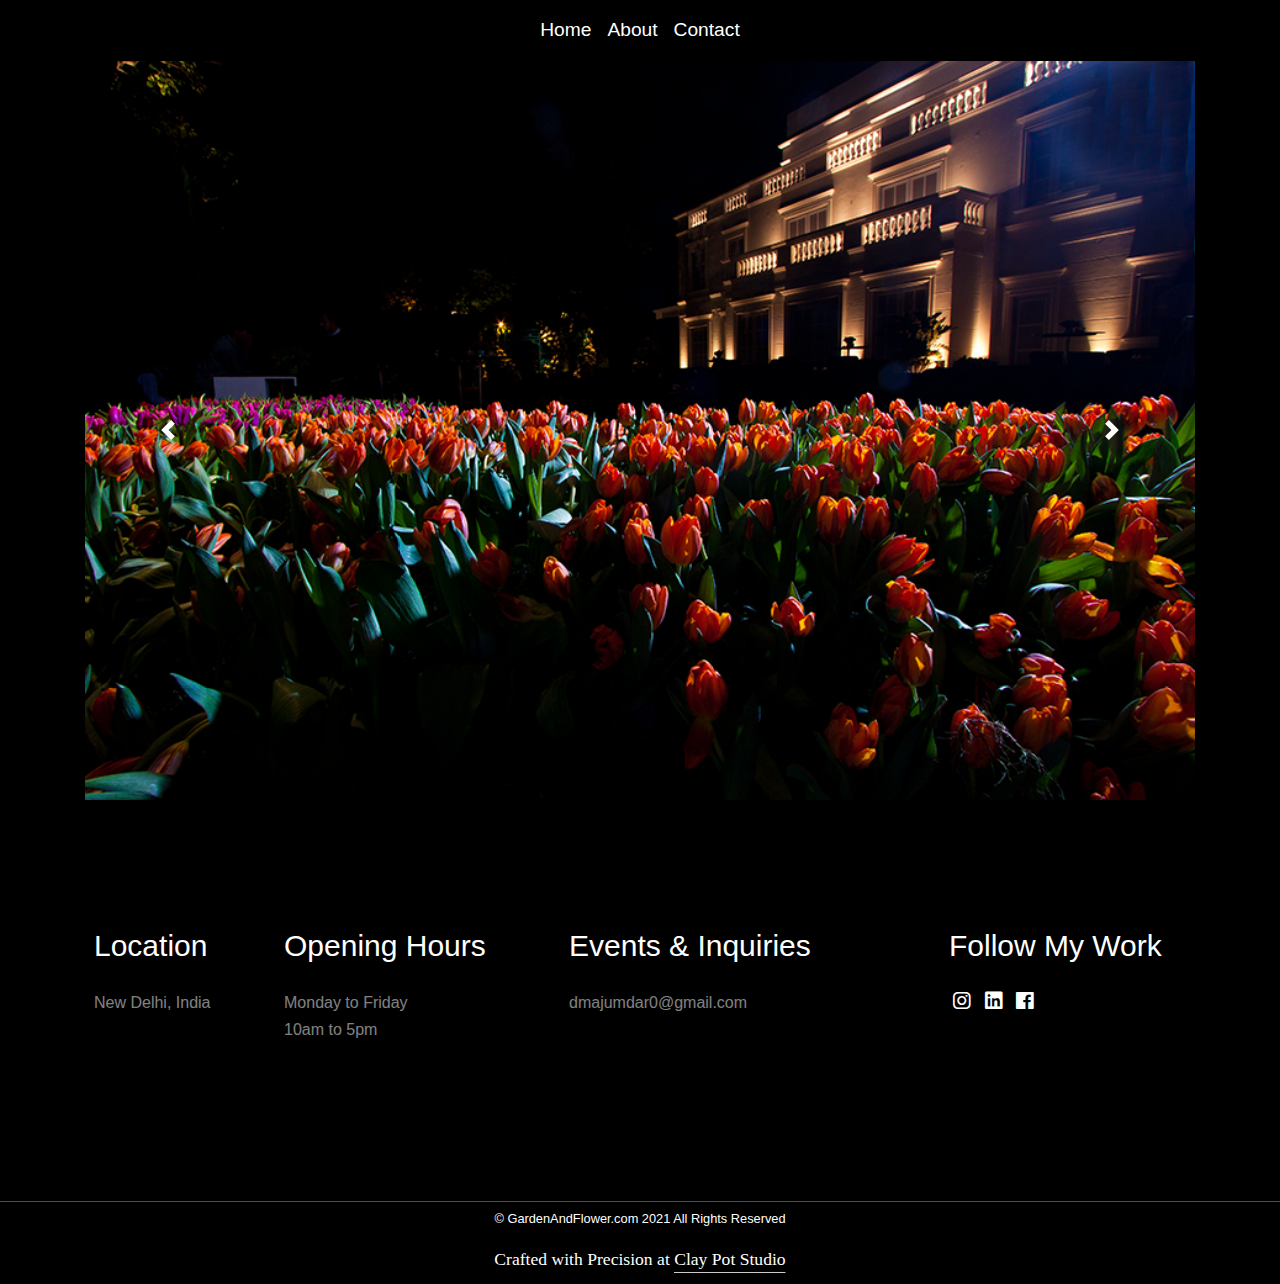
==== commit 7d442029: "footer brand update" ====
--- a/decor/index.html
+++ b/decor/index.html
@@ -191,7 +191,7 @@
             <section>
                 <div class="container py-1 text-center">
                     <small>© GardenAndFlower.com 2021 All Rights Reserved</small>
-                    <h6 class="font-alt pt-3 credit">Crafted with Precision at <a href="https://madebysahej.com" class="ts-underline mb-5 mb-md-0 d-inline-block">madebysahej.com</a></h6>
+                    <h6 class="font-alt pt-3 credit">Crafted with Precision at <a href="https://claypotstudio.com" target="_blank" class="ts-underline mb-5 mb-md-0 d-inline-block">Clay Pot Studio</a></h6>
                 </div>
             </section>
 
--- a/assets/css/style.css
+++ b/assets/css/style.css
@@ -203,7 +203,7 @@
 }
 
 .about-pic {
-    max-width: 100%;
+    max-width: 50%;
     margin-bottom: 20px;
 }
 
@@ -234,6 +234,7 @@
     }
     .about-pic {
     padding-right: 5vw;
+    max-width: 100%;
     }
 }
 
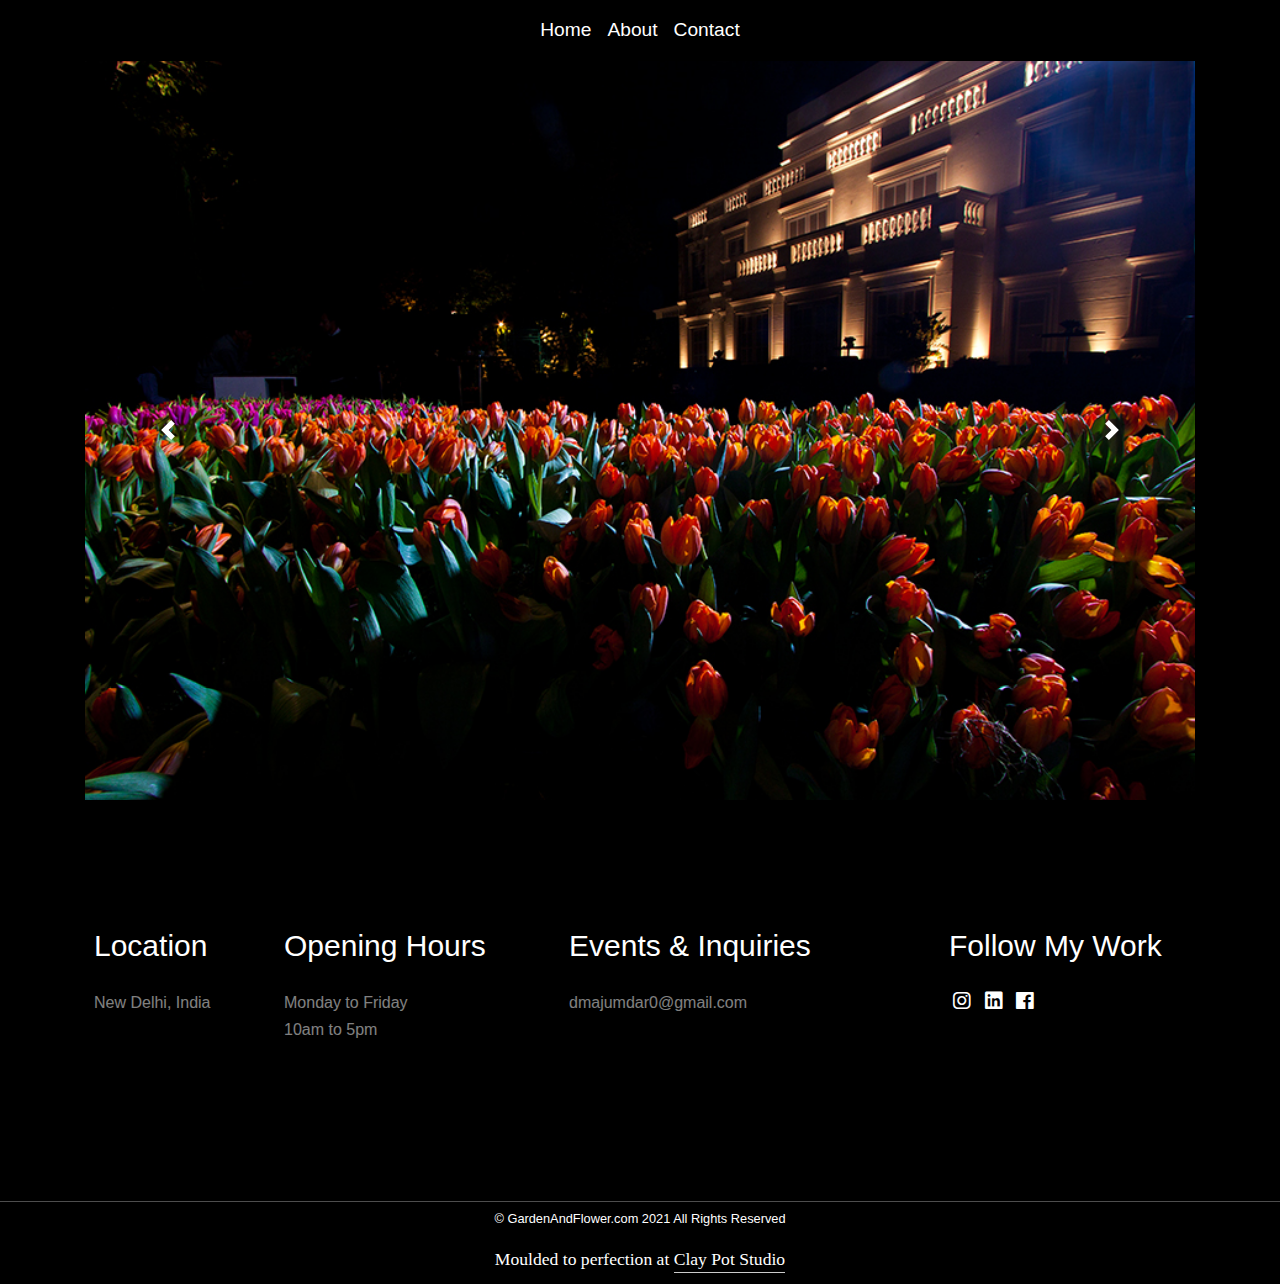
==== commit 6c37054d: "Updated description, reviews and credit" ====
--- a/decor/index.html
+++ b/decor/index.html
@@ -8,7 +8,6 @@
   <link rel="stylesheet" href="https://maxcdn.bootstrapcdn.com/bootstrap/4.0.0/css/bootstrap.min.css" integrity="sha384-Gn5384xqQ1aoWXA+058RXPxPg6fy4IWvTNh0E263XmFcJlSAwiGgFAW/dAiS6JXm" crossorigin="anonymous">
   <link rel="stylesheet" href="../assets/font-awesome/css/fontawesome-all.min.css">
   <link rel="stylesheet" href="../assets/css/magnific-popup.css">
-  <link rel="stylesheet" href="../assets/css/odometer-theme-default.css">
   <link rel="stylesheet" href="../assets/css/style.css">
 
   <link rel="apple-touch-icon" sizes="180x180" href="../apple-touch-icon.png">
@@ -189,11 +188,11 @@
             </section>
 
             <section>
-                <div class="container py-1 text-center">
-                    <small>© GardenAndFlower.com 2021 All Rights Reserved</small>
-                    <h6 class="font-alt pt-3 credit">Crafted with Precision at <a href="https://claypotstudio.com" target="_blank" class="ts-underline mb-5 mb-md-0 d-inline-block">Clay Pot Studio</a></h6>
-                </div>
-            </section>
+              <div class="container py-1 text-center">
+                  <small>© GardenAndFlower.com 2021 All Rights Reserved</small>
+                  <h6 class="font-alt pt-3 credit">Moulded to perfection at <a href="https://claypotstudio.com" target="_blank" class="ts-underline mb-5 mb-md-0 d-inline-block">Clay Pot Studio</a></h6>
+              </div>
+          </section>
 
         </footer>
         <!--end #footer-->
--- a/assets/css/style.css
+++ b/assets/css/style.css
@@ -225,6 +225,7 @@
 }
 .subhead {
     font-size: 1.3rem;
+    text-transform: uppercase;
 }
 
 
@@ -2160,6 +2161,10 @@
     margin-bottom: 1rem;
 }
 
+.reviews li {
+    margin-bottom: 4rem;
+}
+
 /*-------------------------------------------
   -- Forms
 -------------------------------------------*/
